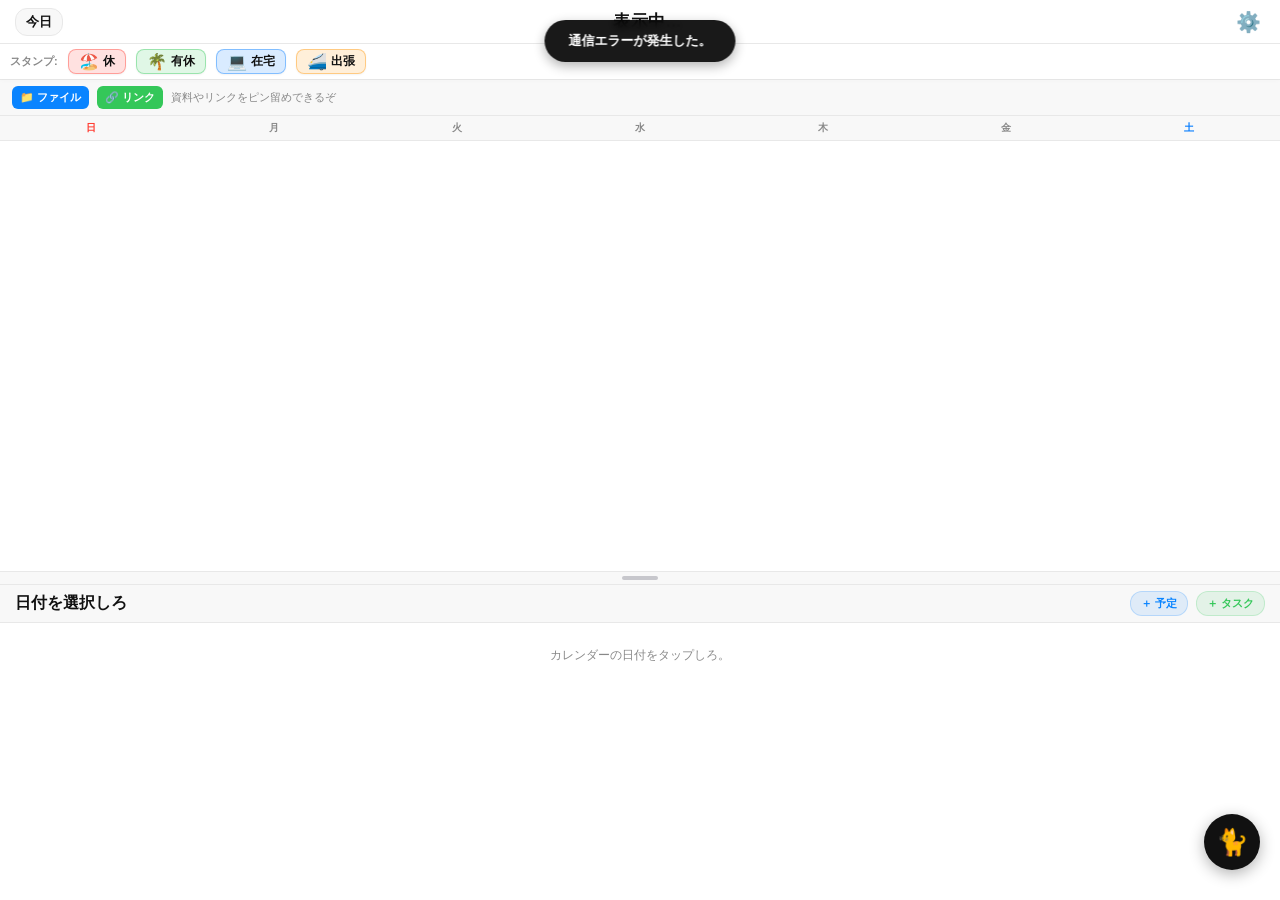
==== index.html @ 9aac84df "aa" ====
<!DOCTYPE html>
<html lang="ja">

<head>
    <meta charset="UTF-8">
    <meta name="viewport"
        content="width=device-width, initial-scale=1.0, maximum-scale=1.0, user-scalable=no, viewport-fit=cover">
    <meta name="apple-mobile-web-app-capable" content="yes">
    <meta name="mobile-web-app-capable" content="yes">
    <meta name="apple-mobile-web-app-status-bar-style" content="black-translucent">
    <meta http-equiv="Cache-Control" content="no-cache, no-store, must-revalidate">
    <meta http-equiv="Pragma" content="no-cache">
    <meta http-equiv="Expires" content="0">
    <link rel="manifest" href="./manifest.json">
    <title>JeroCalendar v14.1</title>
    <link rel="stylesheet" href="https://cdn.jsdelivr.net/npm/mobile-drag-drop@2.3.0-rc.2/default.css">
    <script src="https://cdn.jsdelivr.net/npm/mobile-drag-drop@2.3.0-rc.2/index.min.js" defer></script>
    <script src="https://cdn.jsdelivr.net/npm/mobile-drag-drop@2.3.0-rc.2/scroll-behaviour.min.js" defer></script>
    <link rel="stylesheet" href="./css/style.css?v=14.0">
    <script src="https://cdnjs.cloudflare.com/ajax/libs/pdf.js/2.16.105/pdf.min.js" defer></script>
</head>

<body>
    <div id="toast"></div>
    <div id="global-loader">
        <div class="big-spinner"></div>
        <div class="loader-text" id="loader-msg">処理中...</div>
    </div>

    <div id="top-bar">
        <div style="display: flex; justify-content: space-between; align-items: center; height: 44px; padding: 0 15px; width: 100%; box-sizing: border-box;">
            <button class="icon-btn" onclick="scrollToToday()" style="font-size: 13px; font-weight: bold; background: var(--head-bg); padding: 4px 10px; border-radius: 12px; border: 1px solid var(--border);">今日</button>
            <div id="month-display">表示中...</div>
            <div class="nav-group" style="padding: 0; gap: 8px;">
                <button class="icon-btn" id="auth-btn" onclick="handleAuthClick()" style="font-size: 16px; display: none;">🔑</button>
                <button class="icon-btn" onclick="openSettings()">⚙️</button>
            </div>
        </div>
        <div style="display: flex; align-items: center; height: 36px; border-top: 1px solid var(--border); background: var(--bg); width: 100%; box-sizing: border-box; box-shadow: 0 2px 4px rgba(0,0,0,0.02); overflow-x: auto; padding: 0 10px; -webkit-overflow-scrolling: touch;">
            <span style="font-size: 11px; font-weight: bold; color: #888; margin-right: 10px; flex-shrink: 0;">スタンプ:</span>
            <div id="stamp-palette-container" style="display: flex; gap: 10px; flex-wrap: nowrap;">
                <!-- JSで動的にスタンプが生成される -->
            </div>
        </div>
        <div id="progress-bar"></div>
    </div>

    <div id="offline-badge">⚡️ オフライン (キャッシュ表示中・AI使用不可)</div>

    <div id="calendar-view" style="display: flex; flex-direction: column; height: calc(100vh - var(--top-bar-h) - env(safe-area-inset-top)); margin-top: calc(var(--top-bar-h) + env(safe-area-inset-top)); overflow: hidden;">
        
        <!-- ★ Phase 5: クイックアクセスファイルスロット (曜日上部配置) -->
        <div id="quick-access-slot" style="display:flex; align-items:center; gap:8px; padding:6px 12px; background:var(--head-bg); border-bottom:1px solid var(--border); overflow-x:auto; scrollbar-width:none; flex-shrink:0;">
            <button class="btn-blue" style="padding:4px 8px; font-size:11px; border-radius:6px; border:none; color:white; font-weight:bold; cursor:pointer; flex-shrink:0;" onclick="document.getElementById('quick-file-input').click()">📁 ファイル</button>
            <button class="btn-green" style="padding:4px 8px; font-size:11px; border-radius:6px; border:none; color:white; font-weight:bold; cursor:pointer; flex-shrink:0; background-color:#34c759;" onclick="promptAddQuickLink()">🔗 リンク</button>
            <input type="file" id="quick-file-input" style="display:none;" onchange="handleQuickFileUpload(event)" accept="application/pdf, image/*">
            <div id="quick-files-container" style="display:flex; gap:8px; align-items:center;">
                <span style="font-size:11px; color:#888;">よく使う資料やリンクをピン留めできるぞ</span>
            </div>
        </div>

        <div id="weekdays"></div>

        <div id="scroll-container">
            <div id="top-trigger" class="loader-container hidden">
                <div class="spinner"></div>
            </div>
            <div id="calendar-wrapper"></div>
            <div id="bottom-trigger" class="loader-container hidden">
                <div class="spinner"></div>
            </div>
        </div>

        <div id="resizer"
            style="height: 12px; background: var(--head-bg); border-top: 1px solid var(--border); border-bottom: 1px solid var(--border); cursor: row-resize; display: flex; justify-content: center; align-items: center; flex-shrink: 0; z-index: 20; touch-action: none;">
            <div style="width: 36px; height: 4px; background: #c7c7cc; border-radius: 2px;"></div>
        </div>

        <div id="bottom-detail-view"
            style="height: 35vh; min-height: 10vh; max-height: 70vh; background: var(--bg); display: flex; flex-direction: column; flex-shrink: 0; z-index: 10; box-shadow: 0 -2px 10px rgba(0,0,0,0.05);">
            <div
                style="display: flex; padding: 6px 15px; border-bottom: 1px solid var(--border); align-items: center; background: var(--head-bg); flex-shrink: 0;">
                <div id="bottom-detail-date" style="font-size: 16px; font-weight: bold; flex: 1; color: var(--txt);">
                    日付を選択しろ</div>
                <div style="display: flex; gap: 8px;">
                    <button onclick="openEditor()"
                        style="background: rgba(10,132,255,0.1); color: var(--accent); border: 1px solid rgba(10,132,255,0.2); border-radius: 12px; padding: 4px 10px; font-size: 11px; font-weight: bold; cursor: pointer; display: flex; align-items: center;">＋
                        予定</button>
                    <button onclick="openTaskEditor()"
                        style="background: rgba(52,199,89,0.1); color: #34c759; border: 1px solid rgba(52,199,89,0.2); border-radius: 12px; padding: 4px 10px; font-size: 11px; font-weight: bold; cursor: pointer; display: flex; align-items: center;">＋
                        タスク</button>
                </div>
            </div>
            <div id="bottom-detail-list" class="card-list"
                style="flex: 1; overflow-y: auto; padding: 10px; background: var(--bg);">
                <div style="text-align:center; color:#888; padding: 20px; font-size: 12px;">カレンダーの日付をタップしろ。</div>
            </div>
        </div>
    </div>

    <style>
        body {
            font-family: -apple-system, BlinkMacSystemFont, "Helvetica Neue", "Segoe UI", sans-serif;
        }

        /* ★Flexboxによる整列と余白の完全撤廃 */
        .day {
            padding: 0 0 1px 0 !important; /* 上余白をゼロにし、中身を上から順に詰め込む */
            display: flex;
            flex-direction: column;
            gap: 0px !important; /* ★Flexbox特有の見えない隙間を完全に殺す */
            overflow: visible !important;
            position: relative;
            transition: background-color 0.2s;
            cursor: pointer;
        }

        /* ★日付セルの完全中央揃え */
        .day-header {
            width: 100%;
            height: 16px;
            min-height: 16px;
            border-bottom: 1px solid rgba(0, 0, 0, 0.15);
            margin-bottom: 1px;
            display: flex;
            align-items: center;      /* 垂直の中央揃え */
            justify-content: center;  /* 水平の中央揃え */
            padding: 0;               /* 左の余白を消して真ん中に */
            box-sizing: border-box;
            background: rgba(255, 255, 255, 0.3);
        }

        .day-num {
            font-weight: 600;
            font-size: 11px;
            color: var(--txt);
            display: inline-block;
            text-align: center;
            /* ★外部CSSの古い呪縛（position: absolute）を完全に破壊して中央へ引きずり出す */
            position: static !important;
            margin: 0 auto !important;
        }

        /* ★本日の印字（赤丸を完全に廃止し、セルの背景色化に伴い文字色のみ白にする） */
        .today .day-num {
            color: #ffffff !important;
        }
        /* ★休日セルの印字（文字色を白にして視認性を確保） */
        .holiday-cell .day-num {
            color: #ffffff !important;
        }

        /* ★項目間の隙間（極限圧縮と連続線の復活） */
        .event,
        .task {
            position: relative;
            z-index: 5;
            font-weight: 700;
            box-sizing: border-box !important;
            /* margin-bottomを1px開けることで、背景色を見せて隙間を作る */
            margin: 0px 1px 1px 1px !important; 
            padding: 0px 2px !important;
            height: 13px !important;
            line-height: 12px !important;
            font-size: 9.5px !important;
            text-overflow: clip !important;
            white-space: nowrap !important;
            overflow: hidden !important;
            letter-spacing: -0.4px; 
            /* !important で border-bottom を消すと main.js の連続線が死ぬので絶対書かない */
        }
        
        /* ★連続予定専用の余白（千切れを防止し、JS側で引く3pxの色帯を復活させる） */
        .event.continuous { 
            margin: 0px 0px 1px 0px !important; /* 下に1pxだけ隙間をあける */
            padding: 0 2px !important; 
        }
        .event.continuous.span-start { margin-right: -6px !important; padding-right: 6px !important; }
        .event.continuous.span-mid { margin-left: -6px !important; margin-right: -6px !important; }
        .event.continuous.span-end { margin-left: -6px !important; padding-left: 6px !important; }
        
        .event.continuous.span-start {
            overflow: visible !important;
            z-index: 20;
        }

        /* ★本日の背景色（セル全体ではなく、上の1マスに色を譲るため透明化する） */
        .day.today {
            background-color: transparent !important;
            animation: none !important; 
        }
        
        /* ★休日指定セルの背景色（全体は透明化する） */
        .day.holiday-cell {
            background-color: transparent !important;
        }

        /* ★呼吸する枠線（設定スライダー連動のアルファ値） */
        @keyframes pulse-selected {
            0% { box-shadow: inset 0 0 0 2px var(--sel-hex, #ff3b30); background-color: rgba(var(--sel-rgb, 255, 59, 48), var(--bg-alpha, 0.25)); }
            50% { box-shadow: inset 0 0 0 1px rgba(var(--sel-rgb, 255, 59, 48), 0.6); background-color: rgba(var(--sel-rgb, 255, 59, 48), calc(var(--bg-alpha, 0.25) * 0.4)); }
            100% { box-shadow: inset 0 0 0 2px var(--sel-hex, #ff3b30); background-color: rgba(var(--sel-rgb, 255, 59, 48), var(--bg-alpha, 0.25)); }
        }
        .day.selected {
            animation: pulse-selected 2s cubic-bezier(0.4, 0, 0.2, 1) infinite !important;
            z-index: 10;
        }

        /* ★ヘッダーと日付(数字)の土日カラー同期 */
        #weekdays .wd:first-child { color: #ff3b30; } /* 日曜ヘッダー */
        #weekdays .wd:last-child { color: #007aff; }  /* 土曜ヘッダー */
        .day:nth-child(7n+1) .day-num { color: #ff3b30; } /* 日曜の日付 */
        .day:nth-child(7n) .day-num { color: #007aff; }   /* 土曜の日付 */

        /* ★グリッドの視認性強化と週末の背景色ダウン */
        .day {
            border-bottom: 1px solid rgba(0, 0, 0, 0.25) !important;
            border-right: 1px dotted rgba(0, 0, 0, 0.15) !important;
        }
        .day:nth-child(7n) { border-right: none !important; }
        
        .day:nth-child(7n+1) { background-color: rgba(255, 59, 48, 0.03); }
        .day:nth-child(7n) { background-color: rgba(0, 122, 255, 0.03); }

        #daily-modal {
            display: none !important;
        }

        /* ★カードデザインの極限圧縮（文字の高さ限界まで余白を削る） */
        .card-list {
            padding: 4px 8px !important;
            gap: 4px !important;
        }

        .item-card {
            background: var(--card-bg);
            border-radius: 6px;
            padding: 4px 10px !important;
            /* 上下左右の余白を極限圧縮 */
            box-shadow: 0 1px 2px var(--card-shadow);
            display: flex;
            align-items: center;
            gap: 8px !important;
            cursor: pointer;
            flex-shrink: 0 !important;
            min-height: 24px !important;
            height: auto !important;
            /* ★バグ根絶：固定高さを破壊し、画像がある時は自然に広がるようにする */
        }

        .card-content {
            flex: 1;
            display: flex;
            align-items: center;
            gap: 8px;
            overflow: hidden;
            flex-direction: row !important;
        }

        .card-title {
            font-size: 13px !important;
            font-weight: 600;
            color: var(--txt);
            white-space: nowrap;
            overflow: hidden;
            text-overflow: ellipsis;
            margin: 0 !important;
        }

        .time-text {
            font-size: 12px !important;
            font-weight: bold;
            flex-shrink: 0;
            min-width: 36px;
            text-align: center;
            padding: 2px 4px;
            border-radius: 4px;
            transition: background 0.2s;
        }

        .time-text:active {
            background: rgba(0, 0, 0, 0.1);
        }

        /* ★ドラッグ＆ドロップ用スタイル（ドロップ先ハイライト） */
        .day.drag-over {
            background-color: rgba(52, 199, 89, 0.15) !important;
            box-shadow: inset 0 0 0 2px #34c759 !important;
        }
        /* ドラッグ中の影 */
        .dnd-poly-drag-image {
            box-shadow: 0 10px 20px rgba(0,0,0,0.3) !important;
            border-radius: 8px !important;
            opacity: 0.9 !important;
        }

        /* タップした瞬間のフィードバック */

        /* ★ひょこっと出る「かわいい」ポップアップ（ツールチップ）の基礎設計 */
        .time-popup {
            position: fixed;
            padding: 4px 8px;
            border-radius: 8px;
            font-size: 11px;
            font-weight: bold;
            pointer-events: none;
            z-index: 9999;
            opacity: 0;
            transform: translateY(8px) scale(0.9);
            transition: all 0.2s cubic-bezier(0.175, 0.885, 0.32, 1.275);
            /* 生き物のように少しバウンスさせる */
            box-shadow: 0 4px 10px rgba(0, 0, 0, 0.2);
            color: #fff;
        }

        .time-popup.show {
            opacity: 1;
            transform: translateY(0) scale(1);
        }
    </style>


    <div id="overlay" onclick="closeAllModals()"></div>

    <button id="jero-fab"
        style="position:fixed; bottom:max(30px, env(safe-area-inset-bottom)); right:20px; width:56px; height:56px; border-radius:28px; background:var(--txt); color:var(--bg); border:none; box-shadow:0 4px 15px rgba(0,0,0,0.3); font-size:26px; z-index:80; cursor:pointer; display:flex; justify-content:center; align-items:center; transition:transform 0.2s, opacity 0.3s; touch-action:none;">🐈</button>

    <div id="settings-modal" class="bottom-modal" style="z-index: 104;">
        <div class="modal-drag-area" onclick="closeSettings()">
            <div class="modal-drag"></div>
        </div>
        <div class="modal-header" style="flex-direction: column; align-items: flex-start; padding-bottom: 10px;">
            <div style="display:flex; justify-content:space-between; width:100%; align-items:center;">
                <h2>設定・管理 <span id="app-version-display" style="font-size:12px; color:#888; font-weight:normal;">v13.0</span></h2><button class="close-btn" onclick="closeSettings()">✕</button>
            </div>
            <div style="display:flex; justify-content:space-between; width:100%; align-items:center; margin-top:6px;">
                <div id="account-info" style="font-size:12px; font-weight:600; color:var(--accent);">アカウント確認中...</div>
                <button class="btn-gray"
                    style="padding:4px 8px; border-radius:4px; font-size:10px; border:none; cursor:pointer; color:white;"
                    onclick="switchAccount()">切替 / 解除</button>
            </div>
        </div>
        <div class="modal-body">
            <div class="setting-row"><label>UIテーマ</label><select id="st-theme" onchange="saveAndApplySettings()">
                    <option value="light">ライトモード</option>
                    <option value="dark">ダークモード</option>
                </select></div>
            
            <div class="setting-row"><label>文字サイズ: <span id="fs-val">10</span>px</label><input type="range" id="st-fs"
                    min="8" max="16" value="10" step="1" oninput="saveAndApplySettings()"></div>
            <div class="setting-row"><label>一日の最大表示数: <span id="max-disp-val">6</span>件</label><input type="range" id="st-max-disp"
                    min="3" max="12" value="6" step="1" oninput="saveAndApplySettings()"></div>
            <div class="setting-row"><label>選択枠の色 (タップ時)</label><select id="st-sel-color" onchange="saveAndApplySettings()">
                    <option value="red">レッド (情熱)</option>
                    <option value="blue">ブルー (初期値)</option>
                    <option value="green">グリーン (調和)</option>
                    <option value="orange">オレンジ (活力)</option>
                    <option value="purple">パープル (高貴)</option>
                </select></div>
            <div class="setting-row"><label>本日の色 (セル背景)</label><select id="st-today-color" onchange="saveAndApplySettings()">
                    <option value="red">レッド (初期値)</option>
                    <option value="blue">ブルー (冷静)</option>
                    <option value="green">グリーン (調和)</option>
                    <option value="orange">オレンジ (活力)</option>
                    <option value="purple">パープル (高貴)</option>
                    <option value="yellow">イエロー (活発)</option>
                    <option value="darkgray">ダークグレー (静寂)</option>
                    <option value="black">ブラック (漆黒)</option>
                </select></div>
            <div class="setting-row"><label>休日の色 (セル背景)</label><select id="st-holiday-color" onchange="saveAndApplySettings()">
                    <option value="darkgray">ダークグレー (初期値)</option>
                    <option value="red">レッド (情熱)</option>
                    <option value="blue">ブルー (冷静)</option>
                    <option value="green">グリーン (調和)</option>
                    <option value="orange">オレンジ (活力)</option>
                    <option value="purple">パープル (高貴)</option>
                    <option value="yellow">イエロー (活発)</option>
                    <option value="black">ブラック (漆黒)</option>
                </select></div>
            <div class="setting-row">
                <label>法定休日 / 追加キーワード</label>
                <div style="font-size: 11px; color: #888; margin-bottom: 5px;">※「休」で始まり「)」で終わる予定は自動で休日色になる。春分の日など、他の文字で休日色にしたい場合はカンマ区切りで入れろ。</div>
                <input type="text" id="st-holiday-words" placeholder="例: 春分の日, 祝日, 振替休日" onchange="saveAndApplySettings()" style="padding:10px; border-radius:8px; border:1px solid var(--border); background:var(--head-bg); color:var(--txt); width:calc(100% - 20px);">
            </div>
            <div class="setting-row"><label>背景の濃さ: <span id="alpha-val">25</span>%</label><input type="range" id="st-alpha"
                    min="5" max="80" value="25" step="5" oninput="saveAndApplySettings()"></div>
            <div class="setting-row">
                <div style="display:flex; justify-content:space-between; align-items:center;"><label
                        style="color: var(--accent);">肉声 (音声合成)</label><label class="toggle-switch"><input
                            type="checkbox" id="st-voice" onchange="toggleVoiceSetting()"><span
                            class="slider"></span></label></div>
            </div>
            <div class="setting-row">
                <div style="display:flex; justify-content:space-between; align-items:center;"><label
                        style="color: var(--accent);">Jero Alert (通知)</label><span id="notif-status"
                        style="font-size:12px; font-weight:bold; color:#34c759;">OSネイティブ委譲済</span></div>
                <div style="font-size: 11px; color: #888; margin-top: 4px; line-height: 1.4;">
                    ※通知の突然死を防ぐため、PWA単体でのアラートを完全廃止し、Googleのシステムに権限を委譲した。確実に鳴らすため、iPhoneの「Googleカレンダーアプリ」等の通知設定をオンにしておけ。
                </div>
            </div>
            <div class="setting-row">
                <label style="color: #ff3b30; font-weight: bold;">🔑 サーバー接続キー (GAS URL)</label>
                <input type="text" id="st-gas-url" placeholder="URLを入力" onchange="saveGasUrl()"
                    style="padding:10px; border-radius:8px; border:1px solid var(--border); background:var(--head-bg); color:var(--txt); width:calc(100% - 20px); margin-bottom: 10px;">
            </div>
            <div class="setting-row">
                <label style="color: var(--accent);">Jero Core 思考エンジン</label>
                <input type="text" id="st-gemini-key" placeholder="APIキーを入力" onchange="saveGeminiSettings()"
                    style="padding:10px; border-radius:8px; border:1px solid var(--border); background:var(--head-bg); color:var(--txt); width:calc(100% - 20px); margin-bottom: 10px;">
                <div style="display:flex; justify-content:space-between; align-items:center;"><span
                        style="font-size: 12px; font-weight: bold;">AI マニュアル</span><button class="btn-gray"
                        style="padding:2px 6px; border-radius:4px; font-size:10px; border:none; cursor:pointer; color:white;"
                        onclick="resetPrompt()">初期化</button></div>
                <textarea id="st-gemini-prompt" onchange="saveGeminiSettings()"
                    style="padding:10px; border-radius:8px; border:1px solid var(--border); background:var(--head-bg); color:var(--txt); width:calc(100% - 20px); height: 150px; font-size: 11px; resize: none; margin-top: 5px;"></textarea>
            </div>
            <div class="setting-row">
                <div style="display:flex; justify-content:space-between; align-items:center;">
                    <label style="color:var(--txt);">アイコン＆スタンプ辞書</label>
                    <button class="btn-blue" style="padding: 4px 10px; border-radius: 6px; border:none; color:white; font-size:12px; font-weight:bold; cursor:pointer;" onclick="openDictEditor()">＋ 新規追加</button>
                </div>
                <div style="font-size: 11px; color: #888; margin-top: 4px; margin-bottom: 8px;">文字の自動アイコン化や、上部のD&Dスタンプを一括管理するぞ。</div>
                <div class="dict-container" id="dict-list"></div>
            </div>
            <div class="setting-row">
                <label style="color: var(--txt);">バックアップと復元</label>
                <div style="display:flex; gap:10px;">
                    <button class="btn btn-gray" style="font-size: 12px; padding: 10px;" onclick="exportSettings()">📦 データ書出</button>
                    <button class="btn btn-gray" style="font-size: 12px; padding: 10px;" onclick="importSettings()">📂 データ読込</button>
                </div>
            </div>

            <div class="setting-row">
                <label style="color: var(--txt);">システム・メンテナンス</label>
                <button class="btn btn-blue" style="font-size: 14px; display:flex; justify-content:center; align-items:center; gap:8px; padding: 10px;" onclick="forceHardReload()">🔄 最新アプリ強制取得</button>
                <!-- ★ここに野戦倉庫への直結ボタンを追加 -->
                <button class="btn btn-gray" style="margin-top: 10px; font-size: 14px; width: 100%; padding: 10px; border-radius: 8px; cursor: pointer; font-weight: bold;" onclick="openSyncManager()">📦 未送信データの確認・破棄</button>
                <button class="btn" style="margin-top: 10px; font-size: 14px; background: #ff9500; color: white; border: none; width: 100%; padding: 10px; border-radius: 8px; cursor: pointer; font-weight: bold;" onclick="openStorageCleaner()">🧹 孤立ファイル診断 (大掃除)</button>
            </div>

            <div class="setting-row" style="background: rgba(255,59,48,0.05); border-top: 2px solid rgba(255,59,48,0.3); padding-top: 20px; padding-bottom: 25px;">
                <label style="color: #ff3b30; font-weight: bold; display: flex; align-items: center; gap: 6px;">⚠️ 危険エリア (Danger Zone)</label>
                <div style="font-size: 11px; color: #888; margin-bottom: 15px; line-height: 1.4;">
                    ※以下の操作は現在の状態を破壊、または過去へ不可逆の巻き戻しを行う。取扱注意だ。
                </div>
                <button class="btn" style="font-size: 14px; background: #af52de; color: white; border: none; width: 100%; padding: 10px; border-radius: 8px; cursor: pointer; font-weight: bold; box-shadow: 0 4px 12px rgba(175,82,222,0.3);" onclick="openTimeMachine()">⏱️ タイムマシン (過去へ巻き戻し)</button>
                <button class="btn btn-red" style="margin-top: 15px; font-size: 14px; box-shadow: 0 4px 12px rgba(255,59,48,0.3);" onclick="executeEmergencyReset()">🚨 ローカルデータ完全消去 (初期化)</button>
            </div>
        </div>
        <div class="action-bar" style="padding: 15px 20px;"><button class="btn btn-blue" onclick="closeSettings()">完了
                (閉じる)</button></div>
    </div>

    <div id="jero-chat-modal" class="bottom-modal" style="z-index: 110; height: 85vh;">
        <div class="modal-drag-area" onclick="closeJeroChat()">
            <div class="modal-drag"></div>
        </div>
        <div class="modal-header">
            <h2 style="display:flex; align-items:center; gap:8px;">Jero Core 🐈 <button onclick="clearJeroMemory()"
                    style="background:none; border:none; font-size:14px; cursor:pointer; padding:4px;"
                    title="記憶をリセット">🧹</button></h2><button class="close-btn" onclick="closeJeroChat()">✕</button>
        </div>
        <div class="modal-body" id="chat-history"
            style="padding: 15px; display: flex; flex-direction: column; gap: 12px; background: var(--bg);"></div>
        <div class="chat-attach-box" id="chat-attach-box" style="display:none;"><span>📎</span><span id="chat-file-name"
                style="flex:1; overflow:hidden; text-overflow:ellipsis; white-space:nowrap;"></span><button
                onclick="clearChatFile()" style="background:none; border:none; color:red; font-weight:bold;">✕</button>
        </div>

        <div class="action-bar" style="padding: 10px 15px; display:flex; gap:8px; align-items:flex-end;">
            <button class="chat-file-btn" onclick="document.getElementById('chat-file-input').click()"
                style="margin-bottom:2px; flex-shrink:0;">📎</button>
            <input type="file" id="chat-file-input" accept="image/*,application/pdf" style="display:none;"
                onchange="handleChatFileUpload(event)">
            <button id="mic-btn" class="chat-file-btn" onclick="unlockAudioAndStartSpeech()"
                style="margin-bottom:2px; flex-shrink:0;">🎤</button>

            <textarea id="chat-input" placeholder="予定や検索ワードをどうぞ..." rows="1"
                style="flex:1; padding:10px 15px; border-radius:20px; border:1px solid var(--border); background:var(--head-bg); color:var(--txt); font-size:16px; resize:none; min-height:44px; max-height:120px; line-height:1.4;"
                oninput="this.style.height='auto'; this.style.height=(this.scrollHeight)+'px';"></textarea>

            <button onclick="unlockAudioAndSend()"
                style="background:var(--accent); color:white; border:none; border-radius:50%; width:40px; height:40px; display:flex; justify-content:center; align-items:center; margin-bottom:2px; flex-shrink:0; cursor:pointer; box-shadow:0 2px 4px rgba(0,0,0,0.2);">
                <svg width="20" height="20" viewBox="0 0 24 24" fill="none" stroke="currentColor" stroke-width="2.5"
                    stroke-linecap="round" stroke-linejoin="round">
                    <line x1="12" y1="19" x2="12" y2="5"></line>
                    <polyline points="5 12 12 5 19 12"></polyline>
                </svg>
            </button>
        </div>
    </div>

    <div id="ai-review-modal" class="bottom-modal" style="z-index: 109; height: 80vh;">
        <div class="modal-drag-area" onclick="closeAiReview()">
            <div class="modal-drag"></div>
        </div>
        <div class="modal-header">
            <h2 style="display:flex; align-items:center; gap:8px;">👁️ 抽出データ検閲</h2>
            <button class="close-btn" onclick="closeAiReview()">✕</button>
        </div>
        <div class="modal-body" style="padding: 15px; background: var(--bg); display: flex; flex-direction: column;">
            <div style="font-size:12px; color:#888; margin-bottom:10px; line-height: 1.4;">
                AIが抽出したデータだ。不要なもののチェックを外し、必要なら「編集」をタップして個別に修正しろ。
            </div>
            <div id="ai-review-list" style="flex: 1; overflow-y: auto; display: flex; flex-direction: column; gap: 8px;">
                </div>
        </div>
        <div class="action-bar" style="padding: 15px 20px;">
            <button class="btn btn-blue" id="btn-batch-execute" onclick="executeAiBatch()" style="width: 100%; padding: 12px; font-size: 14px;">✅ 選択した項目を一括登録する</button>
        </div>
    </div>

<div id="dict-editor-modal" class="bottom-modal" style="z-index: 110;">
        <div class="modal-drag-area" onclick="closeDictEditor()">
            <div class="modal-drag"></div>
        </div>
        <div class="modal-header">
            <h2 id="dict-editor-title">辞書・スタンプ編集</h2><button class="close-btn" onclick="closeDictEditor()">✕</button>
        </div>
        <div class="modal-body">
            <input type="hidden" id="dict-edit-idx">
            <div class="form-group">
                <label style="font-size:12px; color:var(--accent); font-weight:bold;">① 予定に印字する文字 (カンマ区切りで複数可)</label>
                <input type="text" id="dict-edit-keys" placeholder="例: 休), 【休】" style="margin-top:5px; padding:8px; border:1px solid var(--border); border-radius:6px; background:var(--bg); color:var(--txt);">
            </div>
            <div class="form-row"><span>② アイコン</span>
                <div id="dict-edit-icon" onclick="openEmojiPicker()" style="font-size:24px; cursor:pointer; padding:6px 16px; background:var(--bg); border:1px solid var(--border); border-radius:8px;">➕ 選択</div>
            </div>
            <div class="form-row" style="align-items:center;">
                <span style="font-size:12px; font-weight:bold;">③ テーマカラー</span>
                <div style="display:flex; align-items:center; gap:10px;">
                    <input type="color" id="dict-edit-color" style="border:none; width:40px; height:40px; background:transparent; cursor:pointer;" value="#0a84ff">
                </div>
            </div>
            <div class="form-group" style="margin-top: 15px; padding-top: 15px; border-top: 1px solid var(--border);">
                <div style="display:flex; justify-content:space-between; align-items:center;">
                    <label style="font-size:12px; font-weight:bold; color:var(--txt);">④ 上部のD&Dスタンプとして表示する</label>
                    <label class="toggle-switch"><input type="checkbox" id="dict-edit-is-stamp" onchange="document.getElementById('stamp-name-row').style.display = this.checked ? 'block' : 'none';"><span class="slider"></span></label>
                </div>
                <div id="stamp-name-row" style="display:none; margin-top:10px;">
                    <label style="font-size:12px; color:#888;">パレットに表示する短い名前</label>
                    <input type="text" id="dict-edit-label" placeholder="例: 休" style="margin-top:5px; padding:8px; border:1px solid var(--border); border-radius:6px; background:var(--bg); color:var(--txt);">
                </div>
            </div>
        </div>
        <div class="action-bar"><button class="btn btn-gray" onclick="closeDictEditor()">取消</button><button class="btn btn-blue" onclick="saveDictItem()">保存</button></div>
    </div>
    <div id="emoji-picker-modal" class="bottom-modal" style="z-index: 111; height: 60vh;">
        <div class="modal-drag-area" onclick="closeEmojiPicker()">
            <div class="modal-drag"></div>
        </div>
        <div class="modal-header">
            <h2>アイコン選択</h2><button class="close-btn" onclick="closeEmojiPicker()">✕</button>
        </div>
        <div class="modal-body" id="emoji-list-container" style="padding-bottom: 20px; overflow-y: auto;"></div>
    </div>

    <div id="daily-modal" class="bottom-modal" style="z-index: 105;">
        <div class="modal-drag-area" onclick="closeAllModals()">
            <div class="modal-drag"></div>
        </div>
        <div class="modal-header">
            <h2 id="daily-date-title"></h2><button class="close-btn" onclick="closeAllModals()">✕</button>
        </div>
        <div class="modal-body">
            <div class="card-list" id="daily-list"></div>
        </div>
        <div class="action-bar"><button class="btn btn-blue" onclick="openEditor()">＋ 予定</button><button
                class="btn btn-green" onclick="openTaskEditor()">＋ タスク</button></div>
    </div>

    <div id="editor-modal" class="bottom-modal" style="z-index: 106;">
        <div class="modal-drag-area" onclick="closeEditor()">
            <div class="modal-drag"></div>
        </div>
        <div class="modal-header">
            <h2 id="editor-title">新規予定</h2><button class="close-btn" onclick="closeEditor()">✕</button>
        </div>
        <div class="modal-body">
            <input type="hidden" id="edit-id">
            <div class="form-group" style="display:flex; align-items:center; gap:8px;">
                <input type="text" id="edit-title" placeholder="タイトル" style="font-size:20px; font-weight:bold; flex:1;">
                <button class="icon-btn" onclick="startDictation('edit-title')"
                    style="font-size:18px; background:var(--head-bg); border-radius:50%; width:40px; height:40px; border:1px solid var(--border); flex-shrink:0;">🎤</button>
            </div>
            <div id="event-icon-palette"
                style="display:flex; gap:8px; overflow-x:auto; padding-bottom:4px; margin-bottom:10px;"></div>

            <div class="form-row"><span>終日</span><input type="checkbox" id="edit-allday" class="toggle"
                    onchange="toggleTimeInputs()"></div>
            <div class="form-row"><span>開始</span><input type="datetime-local" id="edit-start"></div>
            <div class="form-row"><span>終了</span><input type="datetime-local" id="edit-end"></div>
            <div class="form-row" style="cursor: pointer;" onclick="openRecurrenceEditor()"><span>繰り返し</span>
                <div style="display:flex; align-items:center; gap:8px;"><span id="edit-recurrence-display"
                        style="color:var(--accent); font-weight:bold;">なし</span><span style="color:#888;">＞</span></div>
            </div>
            <input type="hidden" id="edit-recurrence-rule">
            <div class="form-group"><input type="text" id="edit-loc" placeholder="📍 場所を追加"></div>

            <div class="form-group" style="display:flex; align-items:flex-start; gap:8px;">
                <textarea id="edit-desc" placeholder="≡ メモを追加" style="flex:1;"></textarea>
                <button class="icon-btn" onclick="startDictation('edit-desc')"
                    style="font-size:18px; background:var(--head-bg); border-radius:50%; width:40px; height:40px; border:1px solid var(--border); margin-top:5px; flex-shrink:0;">🎤</button>
            </div>

            <div class="attach-area">
                <div class="attach-buttons">
                    <button class="btn-attach" onclick="document.getElementById('file-upload').click()">📎 ファイル</button>
                    <button class="btn-attach" onclick="addDriveLinkPrompt('event')">🌐 Drive</button>
                    <button class="btn-attach" onclick="addUrlPrompt()">🔗 リンク</button>
                </div>
                <input type="file" id="file-upload" accept="*/*" style="display:none;" onchange="handleImageUpload(event, 'edit-attach-preview')">
                <div id="edit-attach-preview" class="preview-container"></div>
            </div>
            <div class="color-palette" id="color-picker"></div>
        </div>
        <div class="action-bar"><button class="btn btn-gray" onclick="closeEditor()">取消</button><button
                class="btn btn-red" id="btn-delete" style="display:none;"
                onclick="confirmDeleteEvent(this)">削除</button><button class="btn btn-yellow" id="btn-duplicate"
                style="display:none;" onclick="duplicateEvent()">複製</button><button class="btn btn-blue"
                onclick="saveEvent()">保存</button></div>
    </div>

    <div id="recurrence-modal" class="bottom-modal" style="z-index: 108;">
        <div class="modal-drag-area" onclick="closeRecurrenceEditor()">
            <div class="modal-drag"></div>
        </div>
        <div class="modal-header">
            <h2>繰り返しの詳細</h2><button class="close-btn" onclick="closeRecurrenceEditor()">✕</button>
        </div>
        <div class="modal-body">
            <div class="form-row"><span>頻度</span><select id="rec-freq" onchange="updateRecDisplay()">
                    <option value="">繰り返さない</option>
                    <option value="DAILY">毎日</option>
                    <option value="WEEKLY">毎週</option>
                    <option value="MONTHLY">毎月</option>
                    <option value="YEARLY">毎年</option>
                </select></div>
            <div class="form-row" id="rec-until-row" style="display:none;"><span>終了日</span>
                <div style="display:flex; gap:10px; align-items:center;"><input type="checkbox" id="rec-has-until"
                        onchange="updateRecDisplay()"><input type="date" id="rec-until-date"
                        onchange="updateRecDisplay()" style="width:120px;"></div>
            </div>
        </div>
        <div class="action-bar"><button class="btn btn-blue" onclick="applyRecurrence()">決定</button></div>
    </div>

    <div id="task-editor-modal" class="bottom-modal" style="z-index: 107;">
        <div class="modal-drag-area" onclick="closeTaskEditor()">
            <div class="modal-drag"></div>
        </div>
        <div class="modal-header">
            <h2 id="task-editor-title">新規タスク</h2><button class="close-btn" onclick="closeTaskEditor()">✕</button>
        </div>
        <div class="modal-body">
            <input type="hidden" id="task-edit-id">
            <div class="form-group" style="display:flex; align-items:center; gap:8px;">
                <input type="text" id="task-edit-title" placeholder="タスク名"
                    style="font-size:20px; font-weight:bold; flex:1;">
                <button class="icon-btn" onclick="startDictation('task-edit-title')"
                    style="font-size:18px; background:var(--head-bg); border-radius:50%; width:40px; height:40px; border:1px solid var(--border); flex-shrink:0;">🎤</button>
            </div>
            <div id="task-icon-palette"
                style="display:flex; gap:8px; overflow-x:auto; padding-bottom:4px; margin-bottom:10px;"></div>

            <div class="form-row" style="display:flex; justify-content:space-between; align-items:center;">
                <span style="font-weight:bold;">状態</span>
                <label style="display:flex; align-items:center; gap:8px; cursor:pointer;">
                    <input type="checkbox" id="task-edit-status" style="width:20px; height:20px; accent-color:#34c759;" onchange="document.getElementById('task-edit-status-text').innerText = this.checked ? '完了済' : '未完了'; document.getElementById('task-edit-status-text').style.color = this.checked ? '#34c759' : '#888';">
                    <span id="task-edit-status-text" style="font-size:14px; font-weight:bold; color:#888;">未完了</span>
                </label>
            </div>
            <div class="form-row"><span>期限</span><input type="date" id="task-edit-due"></div>
            <div class="form-row"><span>完了時に再生成</span><select id="task-edit-recurrence">
                    <option value="">しない</option>
                    <option value="DAILY">毎日（翌日）</option>
                    <option value="WEEKLY">毎週（+7日）</option>
                    <option value="MONTHLY">毎月（+1ヶ月）</option>
                </select></div>

            <div class="form-group" style="display:flex; align-items:flex-start; gap:8px;">
                <textarea id="task-edit-notes" placeholder="≡ 詳細を追加" style="flex:1;"></textarea>
                <button class="icon-btn" onclick="startDictation('task-edit-notes')"
                    style="font-size:18px; background:var(--head-bg); border-radius:50%; width:40px; height:40px; border:1px solid var(--border); margin-top:5px; flex-shrink:0;">🎤</button>
            </div>

            <div class="attach-area">
                <div class="attach-buttons">
                    <button class="btn-attach" onclick="document.getElementById('task-file-upload').click()">📎 ファイル</button>
                    <button class="btn-attach" onclick="addDriveLinkPrompt('task')">🌐 Drive</button>
                    <button class="btn-attach" onclick="addTaskUrlPrompt()">🔗 リンク</button>
                </div>
                <input type="file" id="task-file-upload" accept="*/*" style="display:none;" onchange="handleImageUpload(event, 'task-attach-preview')">
                <div id="task-attach-preview" class="preview-container"></div>
            </div>
            <div class="color-palette" id="task-color-picker"></div>
        </div>
        <div class="action-bar"><button class="btn btn-gray" onclick="closeTaskEditor()">取消</button><button
                class="btn btn-red" id="task-btn-delete" style="display:none;"
                onclick="confirmDeleteTask(this)">削除</button><button class="btn btn-green"
                onclick="saveTask()">保存</button></div>
    </div>

    <div id="sync-manager-modal" class="bottom-modal" style="z-index: 109; height: 60vh;">
        <div class="modal-drag-area" onclick="closeSyncManager()">
            <div class="modal-drag"></div>
        </div>
        <div class="modal-header">
            <h2 style="display:flex; align-items:center; gap:8px;">📦 未送信データ管理</h2>
            <button class="close-btn" onclick="closeSyncManager()">✕</button>
        </div>
        <div class="modal-body" style="padding: 15px; background: var(--bg);">
            <div style="font-size:12px; color:#888; margin-bottom:10px;">
                通信エラー等でGoogleに送信できず、手元に滞留しているデータだ。ゴーストデータは「破棄」を推奨する。
            </div>
            <div id="sync-queue-list" style="display:flex; flex-direction:column; gap:10px;">
            </div>
        </div>
        <div class="action-bar" style="display:flex; gap:10px;">
            <button class="btn btn-red" onclick="discardAllSyncItems()" style="flex:1;">🗑️ 全て破棄</button>
            <button class="btn btn-blue" onclick="processSyncQueue(); closeSyncManager();" style="flex:1;">🔄 自動再送信</button>
        </div>
    </div>

    <div id="pdf-viewer-modal" class="bottom-modal" style="z-index: 130; height: 95vh; display: flex; flex-direction: column;">
        <div class="modal-drag-area" onclick="closePdfViewer()">
            <div class="modal-drag"></div>
        </div>
        <div class="modal-header" style="flex-direction: column; height: auto; padding: 10px 15px; gap: 10px;">
            <div style="display:flex; justify-content:space-between; width:100%; align-items:center;">
                <h2 id="pdf-viewer-title" style="font-size:14px; overflow:hidden; text-overflow:ellipsis; white-space:nowrap; max-width: 70%;">PDF</h2>
                <button class="close-btn" onclick="closePdfViewer()">✕</button>
            </div>
            <div style="display:flex; width:100%; gap:8px;">
                <input type="text" id="pdf-search-input" placeholder="キーワード検索..." style="flex:1; padding:6px 12px; border-radius:15px; border:1px solid var(--border); background:var(--bg); color:var(--txt); font-size:13px;">
                <button class="btn-blue" style="padding:6px 12px; border-radius:15px; font-size:12px; white-space:nowrap;" onclick="searchPdf()">🔍 検索</button>
            </div>
            <div id="pdf-search-results" style="font-size:11px; color:var(--accent); display:none; width:100%; text-align:center;">
                <span id="pdf-search-status">探索中...</span>
                <button class="btn-gray" style="padding:2px 8px; font-size:10px; margin-left:10px;" onclick="navigateSearch(-1)">前</button>
                <button class="btn-gray" style="padding:2px 8px; font-size:10px;" onclick="navigateSearch(1)">次</button>
            </div>
        </div>
        <div class="modal-body" style="flex: 1; padding: 0; background: #e5e5ea; overflow: auto; display: flex; flex-direction: column; align-items: center; position: relative;" id="pdf-viewer-container">
            <canvas id="pdf-canvas" style="box-shadow: 0 4px 12px rgba(0,0,0,0.1); margin: 10px 0;"></canvas>
        </div>
        <div class="action-bar" style="padding: 10px 15px; display:flex; flex-direction: column; gap:10px; height:auto;">
            <div style="display:flex; justify-content:space-between; width:100%; align-items:center;">
                <div style="display:flex; align-items:center; gap:5px;">
                    <button class="btn btn-gray" id="pdf-prev" onclick="changePdfPage(-1)" style="padding:6px 10px;">◀</button>
                    <input type="number" id="pdf-page-jump" min="1" style="width:45px; text-align:center; padding:5px; border-radius:6px; border:1px solid var(--border); font-size:13px;" onchange="jumpToPdfPage(this.value)">
                    <span style="font-size:13px; color:#888;">/ <span id="pdf-page-count">?</span></span>
                    <button class="btn btn-blue" id="pdf-next" onclick="changePdfPage(1)" style="padding:6px 10px;">▶</button>
                </div>
                <div style="display:flex; align-items:center; gap:8px;">
                    <button class="btn-gray" style="width:32px; height:32px; border-radius:50%; font-size:18px;" onclick="zoomPdf(-0.2)">−</button>
                    <span id="pdf-zoom-val" style="font-size:12px; font-weight:bold; min-width:35px; text-align:center;">100%</span>
                    <button class="btn-gray" style="width:32px; height:32px; border-radius:50%; font-size:18px;" onclick="zoomPdf(0.2)">＋</button>
                    <button class="btn-blue" style="padding:6px 10px; font-size:11px;" onclick="zoomPdf(0, true)">幅</button>
                </div>
            </div>
        </div>
    </div>

    <div id="img-viewer" onclick="closeImageViewer()">
        <div id="img-viewer-header" style="position:absolute; top:max(20px, env(safe-area-inset-top)); left:0; width:100%; display:flex; justify-content:space-between; align-items:center; padding:0 20px; box-sizing:border-box; z-index:10; pointer-events:none;">
            <div id="img-viewer-count" style="color:white; font-weight:bold; font-size:14px; text-shadow:0 1px 3px rgba(0,0,0,0.8); background:rgba(0,0,0,0.3); padding:4px 10px; border-radius:12px;">1 / 1</div>
            <div id="img-viewer-title" style="color:white; font-size:12px; font-weight:bold; max-width:60%; overflow:hidden; text-overflow:ellipsis; white-space:nowrap; text-shadow:0 1px 3px rgba(0,0,0,0.8);"></div>
        </div>
        <button id="img-viewer-prev" onclick="event.stopPropagation(); navigateImageViewer(-1)" style="position:absolute; left:10px; top:50%; transform:translateY(-50%); background:rgba(0,0,0,0.5); color:white; border:none; width:44px; height:44px; border-radius:50%; font-size:20px; z-index:10; cursor:pointer; display:none; display:flex; justify-content:center; align-items:center; box-shadow:0 2px 5px rgba(0,0,0,0.3);">◀</button>
        <button id="img-viewer-next" onclick="event.stopPropagation(); navigateImageViewer(1)" style="position:absolute; right:10px; top:50%; transform:translateY(-50%); background:rgba(0,0,0,0.5); color:white; border:none; width:44px; height:44px; border-radius:50%; font-size:20px; z-index:10; cursor:pointer; display:none; display:flex; justify-content:center; align-items:center; box-shadow:0 2px 5px rgba(0,0,0,0.3);">▶</button>
        
        <div id="img-viewer-zoom-container" onclick="event.stopPropagation()">
            <img id="img-viewer-src" src="">
            <canvas id="img-viewer-pdf-canvas" style="display:none; max-width:100%; max-height:100%; box-shadow:0 4px 20px rgba(0,0,0,0.5);"></canvas>
            
            <div id="img-viewer-non-img" style="display:none; flex-direction:column; align-items:center; justify-content:center; width:100%; height:100%; color:white;">
                <img src="" id="img-viewer-non-img-icon" style="width:80px; height:80px; margin-bottom:15px; filter:drop-shadow(0 4px 6px rgba(0,0,0,0.5));">
                <div style="font-weight:bold; font-size:16px; margin-bottom:5px;">プレビュー不可</div>
                <div style="font-size:12px; color:#ccc;">PDF等の非画像ファイルだ</div>
                <div style="font-size:12px; color:#ccc;">下の「Driveで開く」から閲覧してくれ</div>
            </div>
        </div>
        <div id="img-viewer-controls" onclick="event.stopPropagation()">
            <button class="btn btn-gray" onclick="closeImageViewer()" style="padding: 10px 20px; font-weight: bold; border-radius: 20px; box-shadow: 0 4px 12px rgba(0,0,0,0.3);">✕ 閉じる</button>
            <button id="img-viewer-drive-btn" class="btn btn-blue" onclick="openOriginalInDrive()" style="padding: 10px 20px; font-weight: bold; border-radius: 20px; box-shadow: 0 4px 12px rgba(0,0,0,0.3);">🌐 Driveで開く</button>
        </div>
    </div>

    <script src="./js/main.js?v=16.62" defer></script>
    <script src="./js/jero_core.js?v=16.62" defer></script>
    <div id="cleaner-modal" class="bottom-modal" style="z-index: 120; height: 75vh;">
        <div class="modal-drag-area" onclick="document.getElementById('cleaner-modal').classList.remove('active');">
            <div class="modal-drag"></div>
        </div>
        <div class="modal-header">
            <h2 style="display:flex; align-items:center; gap:8px;">🧹 ストレージ診断</h2>
            <button class="close-btn" onclick="document.getElementById('cleaner-modal').classList.remove('active');">✕</button>
        </div>
        <div class="modal-body" style="padding: 15px; background: var(--bg);">
            <div style="font-size:12px; color:#888; margin-bottom:10px; line-height: 1.4;">
                カレンダーやタスクに紐付いていない「孤立したファイル」を専用フォルダ内から探し出す。<br>
                ※安全のため、過去24時間以内のファイルは無視され、削除時は「ゴミ箱」へ移動するだけだ。
            </div>
            <button class="btn btn-blue" id="btn-run-scan" style="width: 100%; margin-bottom: 15px;" onclick="runStorageScan()">🔍 孤立ファイルをスキャンする</button>
            <div id="cleaner-results" style="display:flex; flex-direction:column; gap:10px;">
                </div>
        </div>
        <div class="action-bar" id="cleaner-action-bar" style="display: none;">
            <button class="btn btn-red" style="width: 100%;" onclick="executeStorageCleanup()">🗑️ リストのファイルをゴミ箱へ移動</button>
        </div>
    </div>
</body>

</html>
---- css/style.css ----
@charset "UTF-8";
/* ★役割分離：レイアウトの高さを全てCSS変数で一元管理する */
:root { 
    --bg: #ffffff; --txt: #111; --border: #e8e8e8; --head-bg: #f8f8f8; --today: #fff9c4; --sat: #f4f9ff; --sun: #fff4f4; --fs: 10px; --accent: #0a84ff; --card-bg: #ffffff; --card-shadow: rgba(0,0,0,0.08); 
    --top-bar-h: 80px; /* ★上段44px + サブ段36px */
    --wd-h: 24px;      /* ★曜日ヘッダーの高さ */
}
[data-theme="dark"] { --bg: #000; --txt: #fff; --border: #333; --head-bg: #1c1c1e; --today: #333300; --sat: #00152b; --sun: #2b0000; --card-bg: #1c1c1e; --card-shadow: rgba(0,0,0,0.5); }
/* ★文字選択の呪いを完全封殺：システム全体でOSのテキスト選択と長押しメニューを禁止する */
body { font-family: -apple-system, BlinkMacSystemFont, sans-serif; margin: 0; background: var(--bg); color: var(--txt); overflow: hidden; -webkit-tap-highlight-color: transparent; transition: background 0.3s, color 0.3s; -webkit-user-select: none; user-select: none; -webkit-touch-callout: none; }
/* ★絶対防壁の例外：文字入力が必要な場所（テキストボックス）だけは文字選択を許可する */
input, textarea { -webkit-user-select: auto; user-select: auto; -webkit-touch-callout: default; }

/* ★案Aの実現：トップバーを縦並び対応にする */
#top-bar { position: fixed; top: 0; width: 100%; z-index: 50; padding-top: env(safe-area-inset-top); background: rgba(255,255,255,0.85); backdrop-filter: blur(15px); -webkit-backdrop-filter: blur(15px); color: var(--txt); display: flex; flex-direction: column; box-sizing: border-box; height: calc(var(--top-bar-h) + env(safe-area-inset-top)); border-bottom: 1px solid var(--border); transition: background 0.3s, color 0.3s; }
[data-theme="dark"] #top-bar { background: rgba(30,30,30,0.85); color: white; }
#progress-bar { position: absolute; bottom: 0; left: 0; height: 2px; background: var(--accent); width: 0%; transition: width 0.3s; }

/* ★JSからCSSへの権限委譲：各コンポーネントの位置計算をCSSに集約 */
#weekdays { position: relative; width: 100%; z-index: 20; height: var(--wd-h); min-height: var(--wd-h); flex-shrink: 0; display: grid; grid-template-columns: repeat(7, minmax(0, 1fr)); background: var(--head-bg); border-bottom: 1px solid var(--border); align-items: center; transition: background 0.3s, border-color 0.3s; }
/* ★絶対防壁：overscroll-behavior-y でゴムバンド現象を殺し、overflow-anchor でブラウザの勝手なスクロール補正を無効化する */
#scroll-container { position: relative; width: 100%; z-index: 1; flex: 1; min-height: 0; overflow-y: auto; overflow-x: hidden; -webkit-overflow-scrolling: touch; overscroll-behavior-y: none; overflow-anchor: none; }
#offline-badge { display: none; position: fixed; top: calc(var(--top-bar-h) + env(safe-area-inset-top)); width: 100%; background: #ff9500; color: #fff; text-align: center; font-size: 11px; font-weight: bold; padding: 2px 0; z-index: 45; }

.nav-group { display: flex; gap: 12px; align-items: center; }
#month-display { font-size: 17px; font-weight: 700; letter-spacing: 0.5px; transition: color 0.3s; margin: 0 auto; }
.icon-btn { background: none; border: none; color: inherit; font-size: 20px; cursor: pointer; padding: 4px; display: flex; align-items: center; justify-content: center;}
@keyframes pulse { 0% { transform: scale(1); } 50% { transform: scale(1.3); color: #ff3b30; } 100% { transform: scale(1); } }
.auth-pulse { display: block !important; animation: pulse 1.5s infinite; color: #ff3b30 !important; }
#toast { position: fixed; top: -100px; left: 50%; transform: translateX(-50%); background: rgba(0,0,0,0.9); color: white; padding: 12px 24px; border-radius: 24px; font-size: 13px; font-weight: bold; z-index: 99999; transition: top 0.4s cubic-bezier(0.175, 0.885, 0.32, 1.275); pointer-events: none; backdrop-filter: blur(5px); box-shadow: 0 4px 12px rgba(0,0,0,0.3); max-width: 85%; text-align: center; line-height: 1.4; word-break: break-word;}
#toast.show { top: calc(env(safe-area-inset-top) + 20px); }
#global-loader { display: none; position: fixed; top: 0; left: 0; width: 100%; height: 100%; background: rgba(255,255,255,0.85); z-index: 10000; flex-direction: column; justify-content: center; align-items: center; backdrop-filter: blur(8px); -webkit-backdrop-filter: blur(8px); opacity: 0; transition: opacity 0.3s; }
[data-theme="dark"] #global-loader { background: rgba(0,0,0,0.85); }
#global-loader.active { display: flex; opacity: 1; }
.loader-text { margin-top: 20px; font-weight: bold; font-size: 16px; color: var(--accent); letter-spacing: 1px;}
.big-spinner { width: 50px; height: 50px; border: 4px solid rgba(10,132,255,0.2); border-top: 4px solid var(--accent); border-radius: 50%; animation: spin 1s linear infinite; }
#calendar-view { display: block; width: 100%; height: 100%; }
.wd { text-align: center; font-weight: bold; font-size: 10px; color: #888; }
.month-title { padding: 6px; font-size: 12px; font-weight: bold; background: var(--head-bg); border-bottom: 1px solid var(--border); text-align: center; color: #666; transition: background 0.3s, border-color 0.3s;}
.calendar-grid { display: grid; grid-template-columns: repeat(7, minmax(0, 1fr)); grid-auto-rows: minmax(90px, auto); }
.day { border-right: 1px solid var(--border); border-bottom: 1px solid var(--border); position: relative; padding-top: 20px; display: flex; flex-direction: column; gap: 2px; cursor: pointer; min-width: 0; transition: border-color 0.3s, background 0.3s;}
.day:active { background: rgba(128,128,128,0.15); }
.day-num { position: absolute; top: 4px; left: 4px; font-weight: 600; font-size: 11px; z-index: 1; color: var(--txt); transition: color 0.3s;}

/* ★本日の印字（赤丸を廃止し、セルの背景色化に伴い文字色のみ白にする） */
.today .day-num { color: #ffffff !important; background: transparent !important; }
/* ★休日セルの印字（文字色を白にして視認性を確保） */
.holiday-cell .day-num { color: #ffffff !important; }

/* ★本日の背景色（セル全体を指定色で塗りつぶす） */
.day.today { background-color: var(--today-hex, #ff3b30) !important; }
/* ★休日指定セルの背景色 */
.day.holiday-cell { background-color: var(--holiday-hex, #444444) !important; }
.event, .task { height: 18px; line-height: 14px; font-size: var(--fs); border-radius: 4px; padding: 2px 4px; white-space: nowrap; overflow: hidden; text-overflow: ellipsis; z-index: 2; margin: 0 2px; color: #fff; font-weight: 600; box-sizing: border-box; width: calc(100% - 4px); box-shadow: 0 1px 2px rgba(0,0,0,0.1); position: relative; }
.event { background-color: var(--accent); } .task { background-color: #34c759; } 
.task.completed { text-decoration: line-through; opacity: 0.5; filter: grayscale(50%); }
.span-start { border-top-right-radius: 0; border-bottom-right-radius: 0; margin-right: -1px; width: calc(100% - 2px); z-index: 3;}
.span-mid { border-radius: 0; margin: 0 -1px; width: calc(100% + 2px); z-index: 3;}
.span-end { border-top-left-radius: 0; border-bottom-left-radius: 0; margin-left: -1px; width: calc(100% - 2px); z-index: 3;}
#agenda-view { display: none; width: 100%; height: calc(100vh - 44px - env(safe-area-inset-top)); position: fixed; top: calc(44px + env(safe-area-inset-top)); overflow-y: auto; -webkit-overflow-scrolling: touch; background: var(--head-bg); padding-bottom: env(safe-area-inset-bottom);}
.agenda-day-header { padding: 10px 15px; font-size: 14px; font-weight: bold; color: var(--txt); border-bottom: 1px solid var(--border); position: sticky; top: 0; background: rgba(248,248,248,0.95); backdrop-filter: blur(10px); z-index: 10;}
[data-theme="dark"] .agenda-day-header { background: rgba(28,28,30,0.95); }
.agenda-list-container { padding: 10px 15px; display: flex; flex-direction: column; gap: 10px; }
.loader-container { height: 40px; display: flex; justify-content: center; align-items: center; overflow: hidden; transition: height 0.3s; }
.loader-container.hidden { height: 0; }
.spinner { width: 24px; height: 24px; border: 3px solid rgba(10,132,255,0.3); border-top: 3px solid var(--accent); border-radius: 50%; animation: spin 1s linear infinite; }
@keyframes spin { 100% { transform: rotate(360deg); } }
.bottom-modal { position: fixed; bottom: -100%; left: 0; width: 100%; max-height: 85vh; background: var(--bg); border-top-left-radius: 20px; border-top-right-radius: 20px; box-shadow: 0 -10px 25px rgba(0,0,0,0.3); z-index: 100; transition: bottom 0.35s cubic-bezier(0.1, 0.9, 0.2, 1), background 0.3s; display: flex; flex-direction: column; padding-bottom: env(safe-area-inset-bottom); }
.bottom-modal.active { bottom: 0; }
.modal-drag-area { padding: 10px 0; cursor: pointer; } .modal-drag { width: 40px; height: 5px; background: #ccc; border-radius: 3px; margin: 0 auto; }
.modal-header { padding: 0 20px 15px; border-bottom: 1px solid var(--border); display: flex; justify-content: space-between; align-items: center; transition: border-color 0.3s;}
.modal-header h2 { margin: 0; font-size: 18px; font-weight: 700; color: var(--txt); transition: color 0.3s;}
.close-btn { background: var(--head-bg); border: none; border-radius: 50%; width: 30px; height: 30px; font-weight: bold; color: var(--txt); cursor: pointer; transition: background 0.3s, color 0.3s; display:flex; justify-content:center; align-items:center;}
.modal-body { padding: 0; overflow-y: auto; flex: 1; background: var(--head-bg); }
.card-list { padding: 15px; display: flex; flex-direction: column; gap: 12px; }
.item-card { background: var(--card-bg); border-radius: 12px; padding: 15px; box-shadow: 0 2px 8px var(--card-shadow); display: flex; gap: 12px; align-items: center; cursor: pointer; transition: transform 0.1s, box-shadow 0.1s; position: relative; overflow: hidden; }
.item-card:active { transform: scale(0.98); box-shadow: 0 1px 4px var(--card-shadow); }
.card-color-bar { position: absolute; left: 0; top: 0; bottom: 0; width: 6px; }
.card-content { flex: 1; display: flex; flex-direction: column; gap: 4px; }
.card-title { font-size: 16px; font-weight: bold; color: var(--txt); display: flex; align-items: center; gap: 6px; line-height: 1.3;}
.card-meta { font-size: 13px; color: #888; display: flex; gap: 10px; flex-wrap: wrap; font-weight: 500;}
.big-check { width: 24px; height: 24px; border-radius: 50%; border: 2px solid; display: flex; align-items: center; justify-content: center; font-size: 14px; font-weight: bold; transition: all 0.2s; cursor: pointer; flex-shrink: 0; }
.big-check:active { transform: scale(0.8); }
.attach-area { padding: 10px 20px; border-bottom: 1px solid var(--border); background: var(--bg); display: flex; flex-direction: column; gap: 10px; }
.attach-buttons { display: flex; gap: 10px; }
.btn-attach { flex: 1; padding: 10px; border-radius: 8px; font-size: 13px; font-weight: 600; border: 1px solid var(--border); background: var(--head-bg); color: var(--txt); cursor: pointer; display: flex; align-items: center; justify-content: center; gap: 6px; transition: background 0.2s; }
.btn-attach:active { background: var(--border); }
.preview-container { display: flex; gap: 10px; flex-wrap: wrap; }
.preview-item { position: relative; width: 60px; height: 60px; border-radius: 8px; overflow: hidden; border: 1px solid var(--border); box-shadow: 0 2px 5px rgba(0,0,0,0.1); }
.preview-item img { width: 100%; height: 100%; object-fit: cover; }
.preview-del { position: absolute; top: 2px; right: 2px; background: rgba(0,0,0,0.6); color: white; border-radius: 50%; width: 18px; height: 18px; display: flex; align-items: center; justify-content: center; font-size: 10px; cursor: pointer; font-weight: bold; }
.attach-container { display: flex; gap: 8px; flex-wrap: wrap; margin-top: 6px; }
.attach-img-render { height: 60px; border-radius: 8px; object-fit: cover; border: 1px solid var(--border); box-shadow: 0 1px 3px rgba(0,0,0,0.1); cursor: pointer; }
.attach-chip { display: inline-flex; align-items: center; padding: 4px 8px; background: var(--head-bg); border: 1px solid var(--border); border-radius: 12px; font-size: 11px; font-weight: 600; color: var(--txt); text-decoration: none; transition: background 0.2s; }
.action-bar { padding: 15px 20px; border-top: 1px solid var(--border); display: flex; gap: 10px; background: var(--bg); transition: background 0.3s, border-color 0.3s;}
.btn { flex: 1; padding: 14px; border: none; border-radius: 12px; font-size: 16px; font-weight: bold; color: white; cursor: pointer; transition: transform 0.1s; text-align: center;}
.btn:active { transform: scale(0.96); }
.btn-blue { background: var(--accent); } .btn-green { background: #34c759; } .btn-red { background: #ff3b30; } .btn-gray { background: #8e8e93; } .btn-yellow { background: #ff9500; }
.form-group { padding: 12px 20px; border-bottom: 1px solid var(--border); transition: border-color 0.3s; background: var(--bg);}
.form-group input[type="text"], .form-group textarea, .form-group select { width: 100%; border: none; background: transparent; color: var(--txt); font-size: 16px; outline: none; transition: color 0.3s;}
.form-group textarea { resize: none; height: 80px; margin-top: 8px; }
.form-row { display: flex; justify-content: space-between; align-items: center; padding: 14px 20px; border-bottom: 1px solid var(--border); font-size: 16px; font-weight: 500; color: var(--txt); transition: border-color 0.3s, color 0.3s; background: var(--bg);}
.form-row input[type="datetime-local"], .form-row input[type="date"], .form-row select { background: transparent; border: none; color: var(--accent); font-size: 16px; font-weight: bold; outline:none; text-align: right; }
.setting-row { display: flex; flex-direction: column; gap: 10px; padding: 15px 20px; border-bottom: 1px solid var(--border); color: var(--txt); font-weight: 600; background: var(--bg);}
.setting-row select { padding: 8px; font-size: 16px; border-radius: 8px; background: var(--head-bg); color: var(--txt); border: 1px solid var(--border); outline: none;}
.setting-row input[type="range"] { accent-color: var(--accent); }

/* Voice Toggle Style */
.toggle-switch { position: relative; width: 46px; height: 26px; }
.toggle-switch input { opacity: 0; width: 0; height: 0; }
.slider { position: absolute; cursor: pointer; top: 0; left: 0; right: 0; bottom: 0; background-color: #ccc; transition: .4s; border-radius: 26px; }
.slider:before { position: absolute; content: ""; height: 22px; width: 22px; left: 2px; bottom: 2px; background-color: white; transition: .4s; border-radius: 50%; }
input:checked + .slider { background-color: var(--accent); }
input:checked + .slider:before { transform: translateX(20px); }

.dict-container { background: var(--head-bg); border-radius: 10px; padding: 10px; margin-top: 10px; max-height: 250px; overflow-y: auto; }
.dict-item { display: flex; justify-content: space-between; align-items: center; padding: 10px; border-bottom: 1px solid var(--border); font-size: 14px; background: var(--bg); border-radius: 8px; margin-bottom: 8px;}
.dict-item:last-child { margin-bottom: 0; }
.dict-info { flex: 1; display: flex; flex-direction: column; gap: 4px; }
.dict-badge { display: inline-block; padding: 2px 6px; border-radius: 4px; font-size: 12px; font-weight: bold; margin-right: 4px; }
.dict-btn-edit { background: var(--accent); color: white; border: none; border-radius: 6px; padding: 6px 12px; font-weight: bold; cursor: pointer; margin-right: 5px; font-size: 12px;}
.dict-btn-del { background: #ff3b30; color: white; border: none; border-radius: 6px; padding: 6px 12px; font-weight: bold; cursor: pointer; font-size: 12px;}
.color-palette { display: flex; gap: 12px; padding: 15px 20px; overflow-x: auto; scrollbar-width: none; background: var(--bg);}
.color-opt { width: 28px; height: 28px; border-radius: 50%; cursor: pointer; border: 2px solid transparent; flex-shrink: 0; box-shadow: inset 0 0 0 1px rgba(0,0,0,0.1);}
.color-opt.selected { border-color: var(--txt); transform: scale(1.15); }
#overlay { display: none; position: fixed; top: 0; left: 0; width: 100%; height: 100%; background: rgba(0,0,0,0.5); z-index: 90; transition: opacity 0.3s; opacity: 0; backdrop-filter: blur(2px);}
#overlay.active { display: block; opacity: 1; }
.jero-msg { max-width: 85%; padding: 10px 14px; border-radius: 16px; font-size: 15px; line-height: 1.4; word-break: break-word; white-space: pre-wrap; }
.jero-msg.user { align-self: flex-end; background: var(--accent); color: white; border-bottom-right-radius: 4px; }
.jero-msg.ai { align-self: flex-start; background: var(--head-bg); color: var(--txt); border-bottom-left-radius: 4px; border: 1px solid var(--border); box-shadow: 0 2px 8px rgba(0,0,0,0.05); }
.pulse-think { animation: pulse 1s infinite alternate; opacity: 0.7; }
/* ★ズーム対応のCSS設計 */
#img-viewer { display: none; position: fixed; top: 0; left: 0; width: 100%; height: 100%; background: rgba(0,0,0,0.95); z-index: 9999; flex-direction: column; opacity: 0; transition: opacity 0.2s ease-out; touch-action: none; }
#img-viewer.active { display: flex; opacity: 1; }
#img-viewer-zoom-container { flex: 1; width: 100%; display: flex; justify-content: center; align-items: center; overflow: hidden; position: relative; }
#img-viewer img { max-width: 95%; max-height: 85%; border-radius: 8px; object-fit: contain; box-shadow: 0 10px 30px rgba(0,0,0,0.6); transform-origin: center center; will-change: transform; }
#img-viewer-controls { display: flex; gap: 15px; z-index: 10000; padding: 20px; padding-bottom: max(20px, env(safe-area-inset-bottom)); background: linear-gradient(to top, rgba(0,0,0,0.8), transparent); width: 100%; justify-content: center; box-sizing: border-box; flex-shrink: 0; }
.chat-attach-box { display: flex; align-items: center; gap: 8px; padding: 5px 15px; font-size: 12px; color: var(--accent); background: var(--head-bg); border-top: 1px solid var(--border); }
.chat-file-btn { background: none; border: none; font-size: 20px; cursor: pointer; color: var(--txt); padding: 0; display: flex; align-items: center; justify-content: center; transition: color 0.3s; }
.mic-active { color: #ff3b30 !important; animation: pulse 1s infinite alternate; }
#offline-badge { display: none; position: fixed; top: calc(44px + env(safe-area-inset-top)); width: 100%; background: #ff9500; color: #fff; text-align: center; font-size: 11px; font-weight: bold; padding: 2px 0; z-index: 45; }
#offline-badge.active { display: block; }
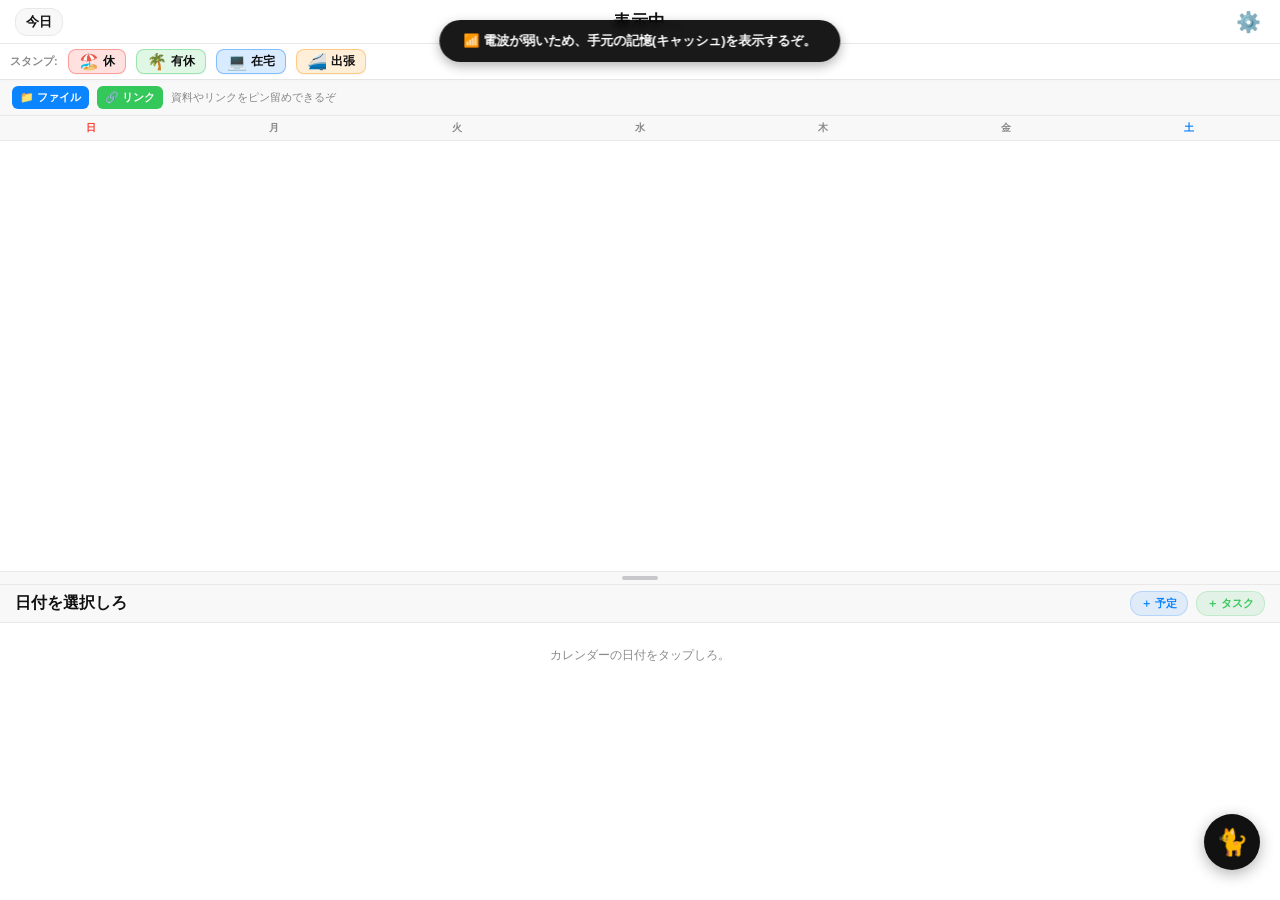
==== commit e7a73c47: "@@@" ====
--- a/index.html
+++ b/index.html
@@ -787,8 +787,8 @@
         </div>
     </div>
 
-    <script src="./js/main.js?v=16.62" defer></script>
-    <script src="./js/jero_core.js?v=16.62" defer></script>
+    <script src="./js/main.js?v=16.63" defer></script>
+    <script src="./js/jero_core.js?v=16.63" defer></script>
     <div id="cleaner-modal" class="bottom-modal" style="z-index: 120; height: 75vh;">
         <div class="modal-drag-area" onclick="document.getElementById('cleaner-modal').classList.remove('active');">
             <div class="modal-drag"></div>
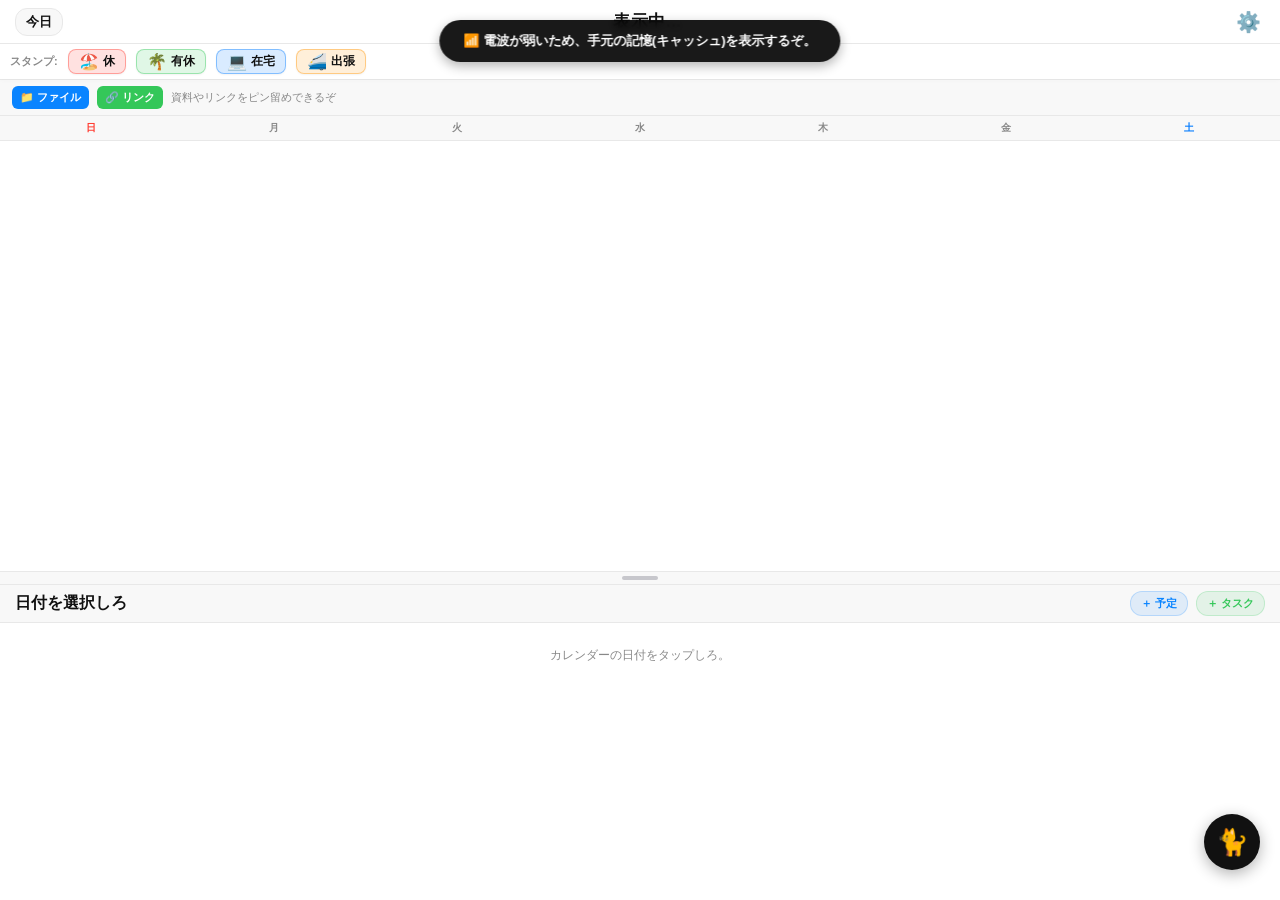
==== commit 88f5d563: "aaa" ====
--- a/index.html
+++ b/index.html
@@ -787,8 +787,8 @@
         </div>
     </div>
 
-    <script src="./js/main.js?v=16.63" defer></script>
-    <script src="./js/jero_core.js?v=16.63" defer></script>
+    <script src="./js/main.js?v=16.64" defer></script>
+    <script src="./js/jero_core.js?v=16.64" defer></script>
     <div id="cleaner-modal" class="bottom-modal" style="z-index: 120; height: 75vh;">
         <div class="modal-drag-area" onclick="document.getElementById('cleaner-modal').classList.remove('active');">
             <div class="modal-drag"></div>
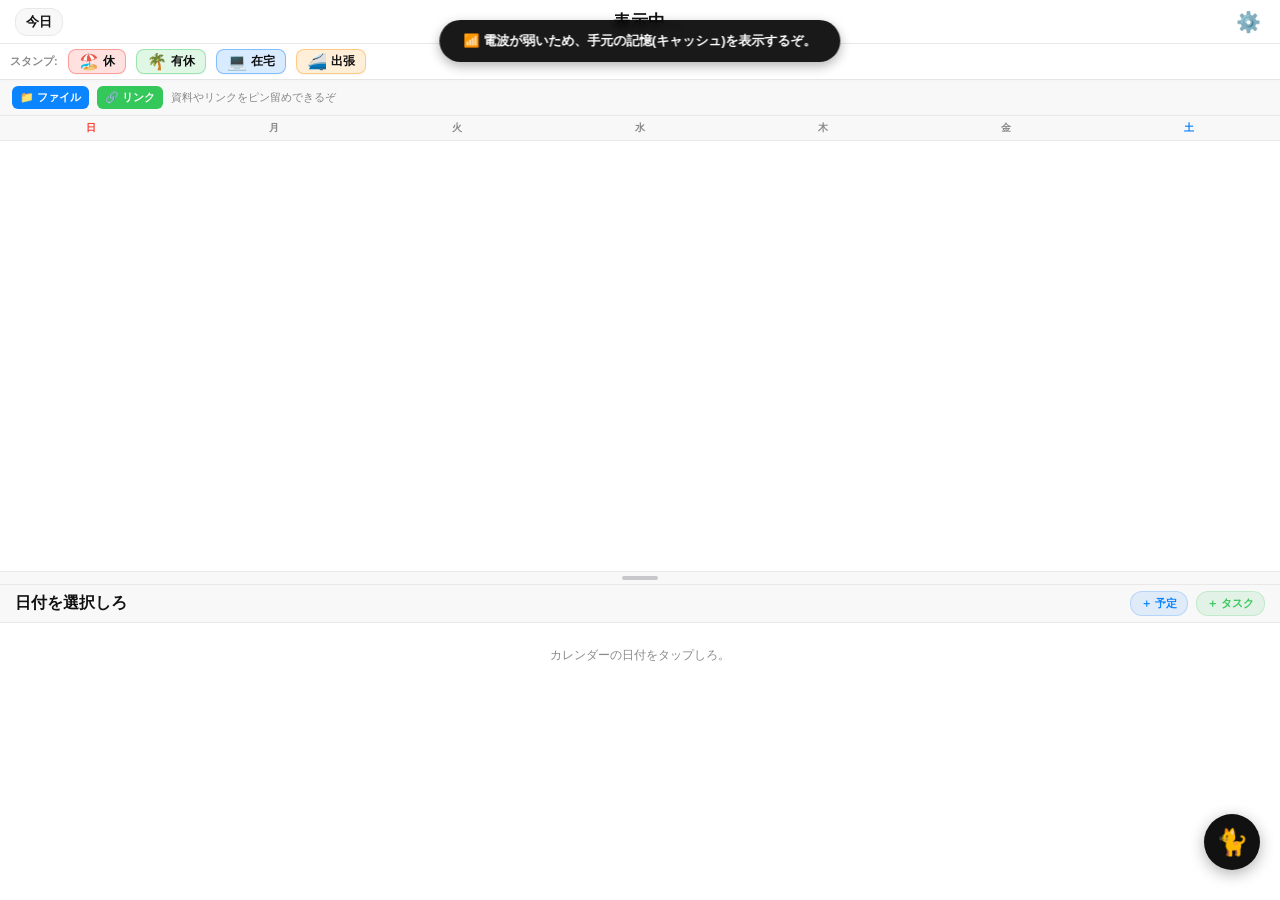
==== commit fdc43299: "aaa" ====
--- a/index.html
+++ b/index.html
@@ -787,8 +787,8 @@
         </div>
     </div>
 
-    <script src="./js/main.js?v=16.64" defer></script>
-    <script src="./js/jero_core.js?v=16.64" defer></script>
+    <script src="./js/main.js?v=16.65" defer></script>
+    <script src="./js/jero_core.js?v=16.65" defer></script>
     <div id="cleaner-modal" class="bottom-modal" style="z-index: 120; height: 75vh;">
         <div class="modal-drag-area" onclick="document.getElementById('cleaner-modal').classList.remove('active');">
             <div class="modal-drag"></div>
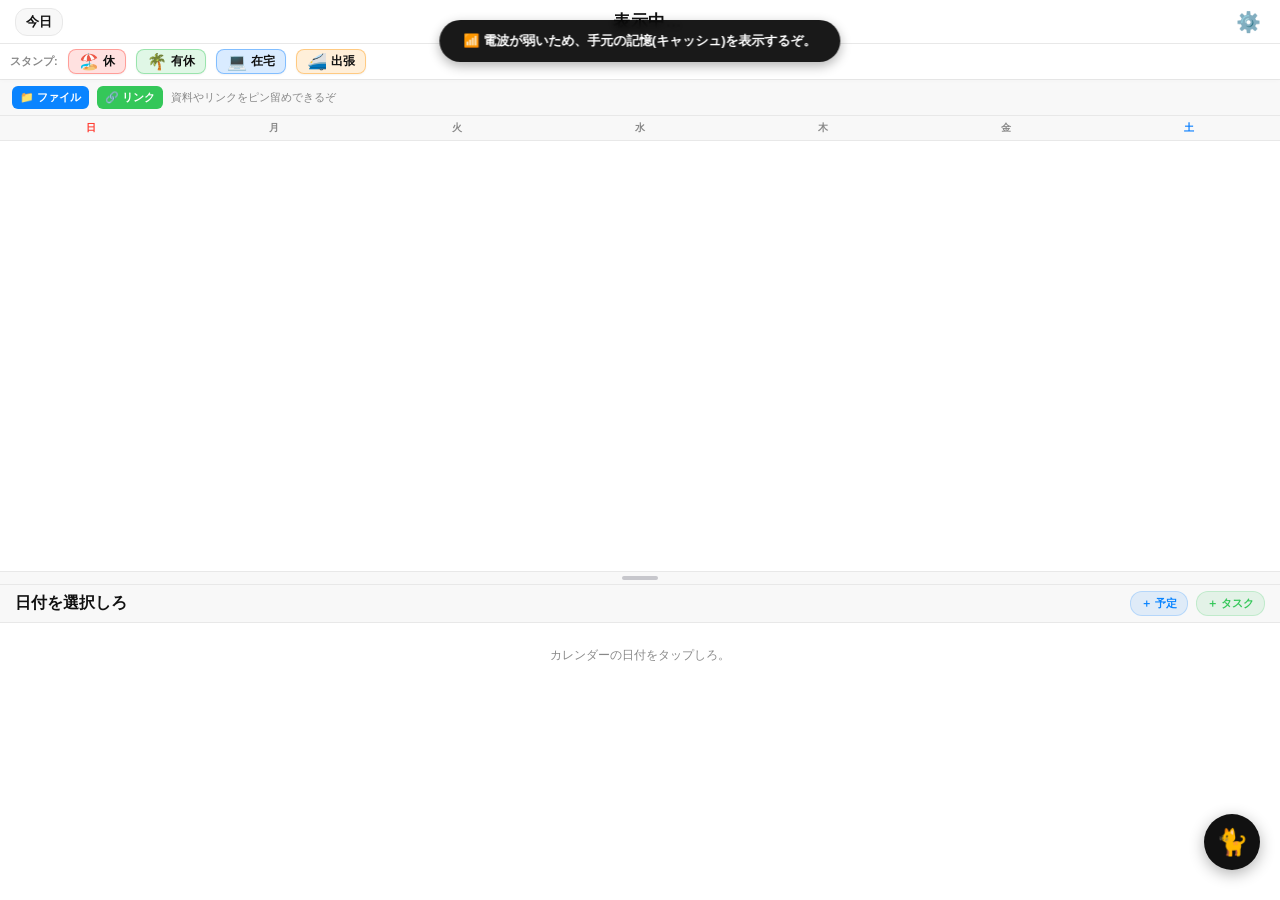
==== commit e154c2cd: "ooo" ====
--- a/index.html
+++ b/index.html
@@ -787,8 +787,8 @@
         </div>
     </div>
 
-    <script src="./js/main.js?v=16.65" defer></script>
-    <script src="./js/jero_core.js?v=16.65" defer></script>
+    <script src="./js/main.js?v=16.66" defer></script>
+    <script src="./js/jero_core.js?v=16.66" defer></script>
     <div id="cleaner-modal" class="bottom-modal" style="z-index: 120; height: 75vh;">
         <div class="modal-drag-area" onclick="document.getElementById('cleaner-modal').classList.remove('active');">
             <div class="modal-drag"></div>
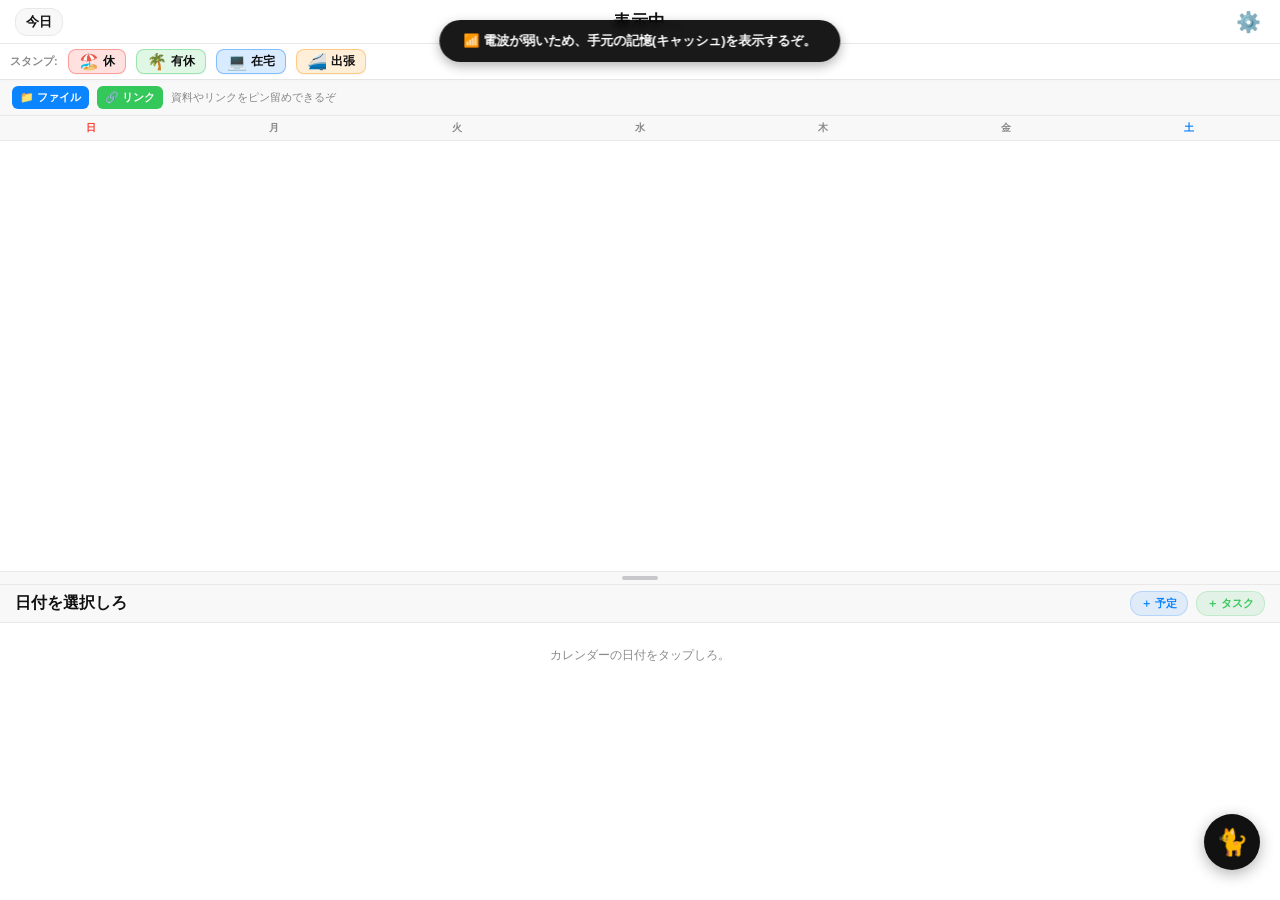
==== commit 5db8b471: "jj" ====
--- a/index.html
+++ b/index.html
@@ -787,8 +787,8 @@
         </div>
     </div>
 
-    <script src="./js/main.js?v=16.66" defer></script>
-    <script src="./js/jero_core.js?v=16.66" defer></script>
+    <script src="./js/main.js?v=16.67" defer></script>
+    <script src="./js/jero_core.js?v=16.67" defer></script>
     <div id="cleaner-modal" class="bottom-modal" style="z-index: 120; height: 75vh;">
         <div class="modal-drag-area" onclick="document.getElementById('cleaner-modal').classList.remove('active');">
             <div class="modal-drag"></div>
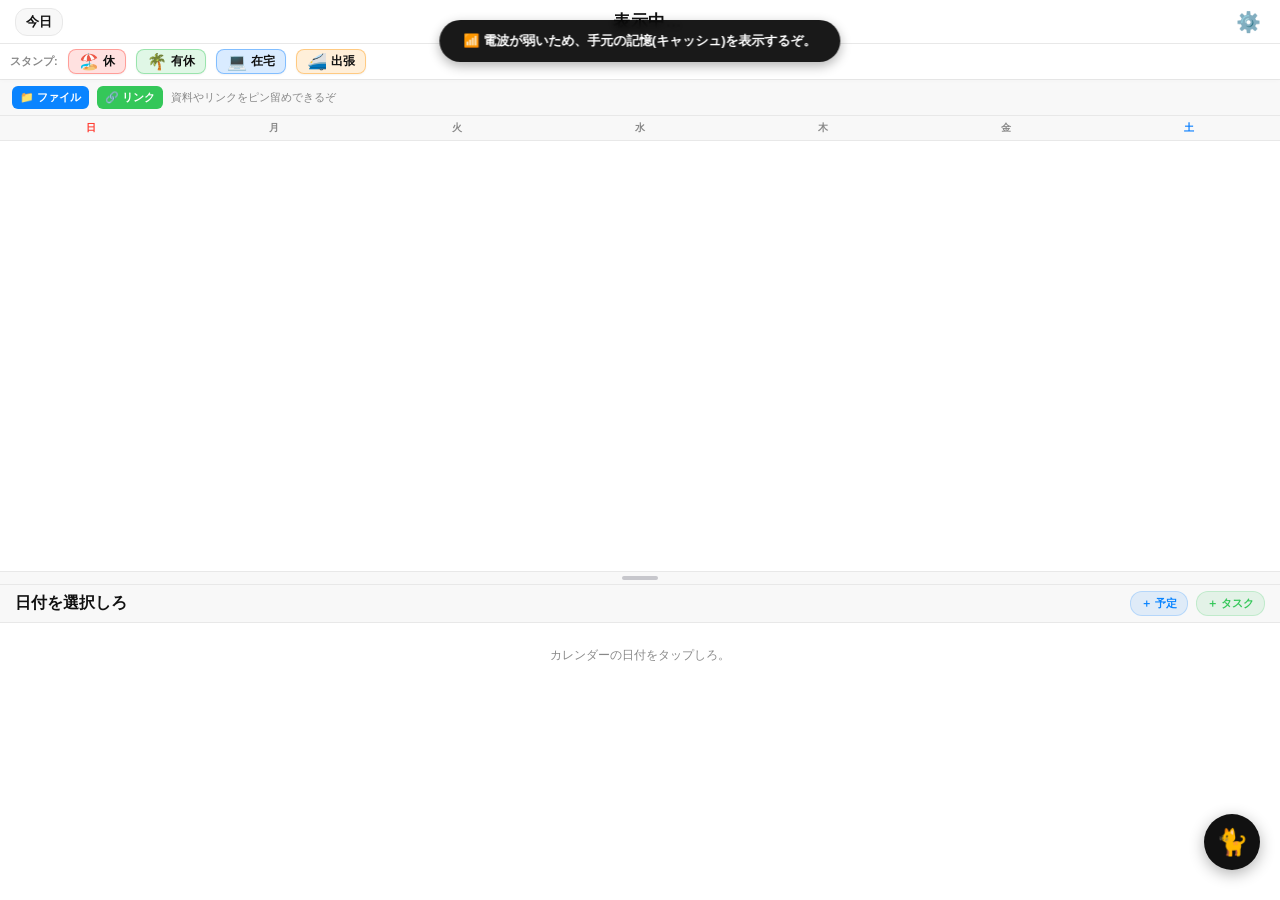
==== commit 21f8bd27: "dd" ====
--- a/index.html
+++ b/index.html
@@ -787,8 +787,8 @@
         </div>
     </div>
 
-    <script src="./js/main.js?v=16.67" defer></script>
-    <script src="./js/jero_core.js?v=16.67" defer></script>
+    <script src="./js/main.js?v=16.68" defer></script>
+    <script src="./js/jero_core.js?v=16.68" defer></script>
     <div id="cleaner-modal" class="bottom-modal" style="z-index: 120; height: 75vh;">
         <div class="modal-drag-area" onclick="document.getElementById('cleaner-modal').classList.remove('active');">
             <div class="modal-drag"></div>
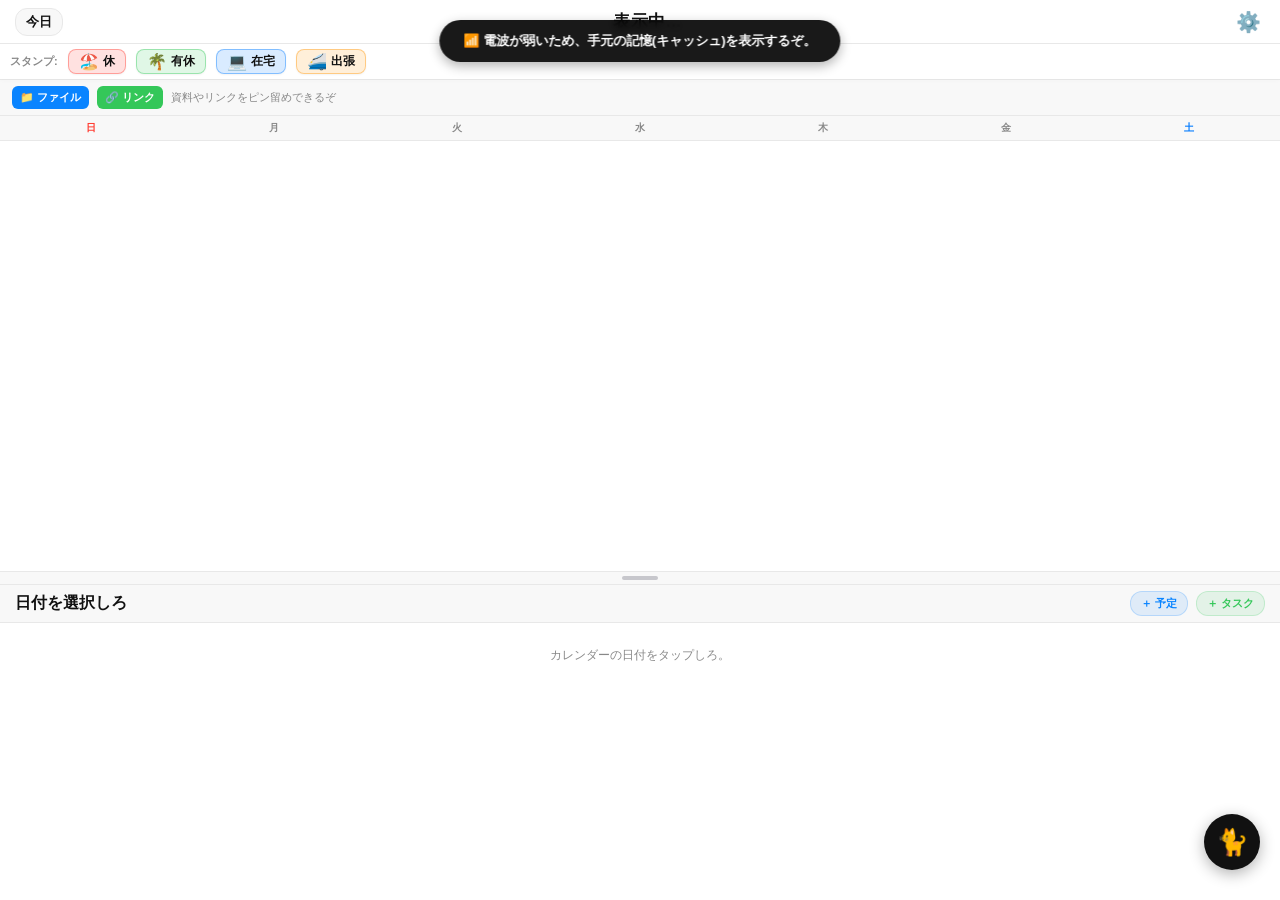
==== commit 501eb111: "aaa" ====
--- a/index.html
+++ b/index.html
@@ -787,8 +787,8 @@
         </div>
     </div>
 
-    <script src="./js/main.js?v=16.68" defer></script>
-    <script src="./js/jero_core.js?v=16.68" defer></script>
+    <script src="./js/main.js?v=16.69" defer></script>
+    <script src="./js/jero_core.js?v=16.69" defer></script>
     <div id="cleaner-modal" class="bottom-modal" style="z-index: 120; height: 75vh;">
         <div class="modal-drag-area" onclick="document.getElementById('cleaner-modal').classList.remove('active');">
             <div class="modal-drag"></div>
